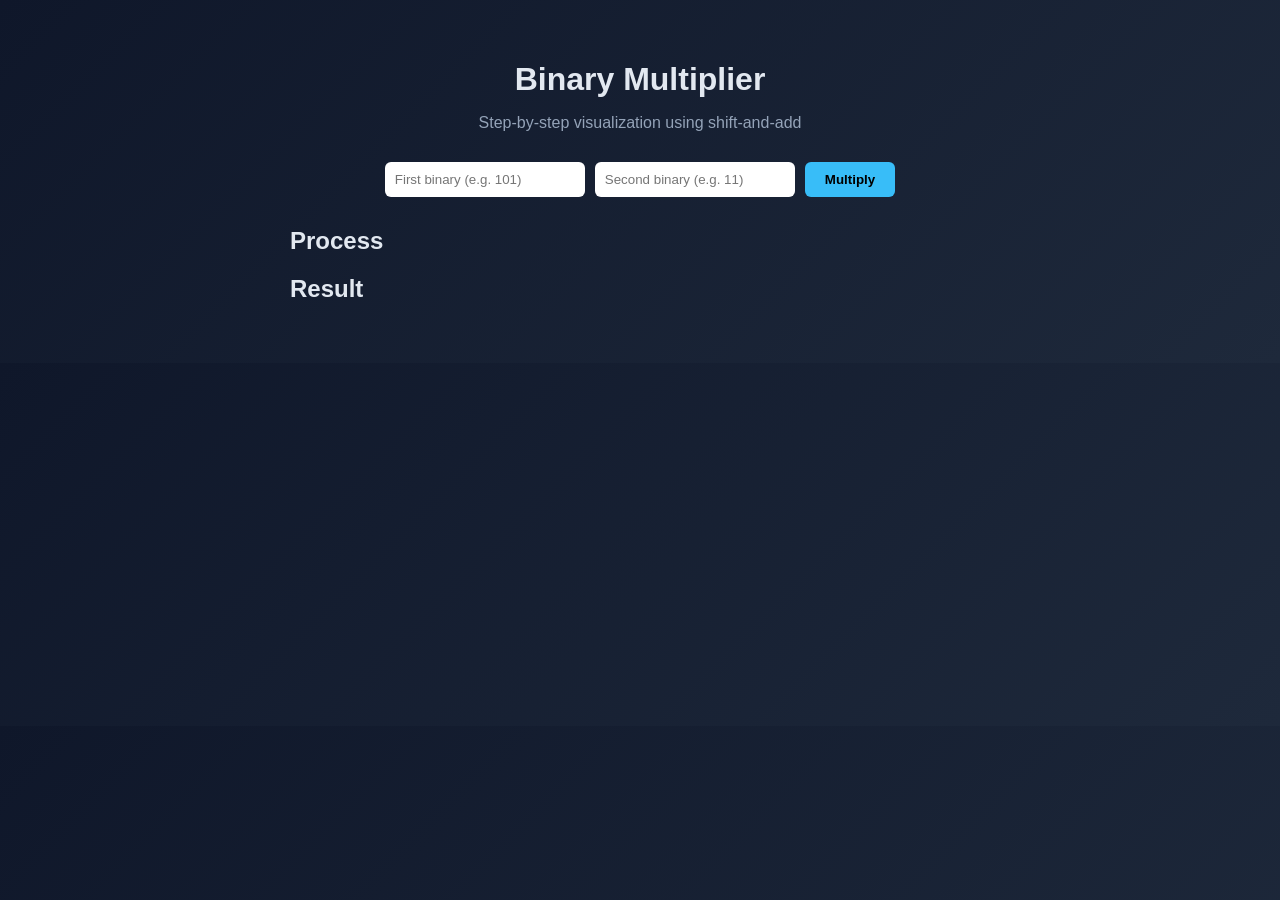
==== index.html @ 9b17812b "Rename inde.html to index.html" ====
<!DOCTYPE html>
<html lang="en">
<head>
  <meta charset="UTF-8">
  <title>Binary Multiplier Visualizer</title>
  <link rel="stylesheet" href="style.css">
</head>
<body>

  <div class="app">
    <h1>Binary Multiplier</h1>
    <p class="subtitle">Step-by-step visualization using shift-and-add</p>

    <div class="input-box">
      <input type="text" id="num1" placeholder="First binary (e.g. 101)">
      <input type="text" id="num2" placeholder="Second binary (e.g. 11)">
      <button onclick="multiply()">Multiply</button>
    </div>

    <div class="output">
      <h2>Process</h2>
      <div id="steps"></div>

      <h2>Result</h2>
      <div id="result"></div>
    </div>
  </div>

  <script src="script.js"></script>
</body>
</html>
---- style.css ----
body {
  margin: 0;
  font-family: 'Segoe UI', sans-serif;
  background: linear-gradient(135deg, #0f172a, #1e293b);
  color: #e2e8f0;
}

.app {
  max-width: 700px;
  margin: auto;
  padding: 40px;
  text-align: center;
}

h1 {
  margin-bottom: 5px;
}

.subtitle {
  color: #94a3b8;
  margin-bottom: 30px;
}

.input-box {
  display: flex;
  gap: 10px;
  justify-content: center;
  margin-bottom: 30px;
}

input {
  padding: 10px;
  border-radius: 6px;
  border: none;
  width: 180px;
}

button {
  padding: 10px 20px;
  background: #38bdf8;
  border: none;
  border-radius: 6px;
  cursor: pointer;
  font-weight: bold;
}

button:hover {
  background: #0ea5e9;
}

.output {
  text-align: left;
  margin-top: 20px;
}

#steps div {
  background: #1e293b;
  padding: 10px;
  margin: 6px 0;
  border-radius: 6px;
  font-family: monospace;
}

#result {
  font-size: 20px;
  font-weight: bold;
  color: #22c55e;
}
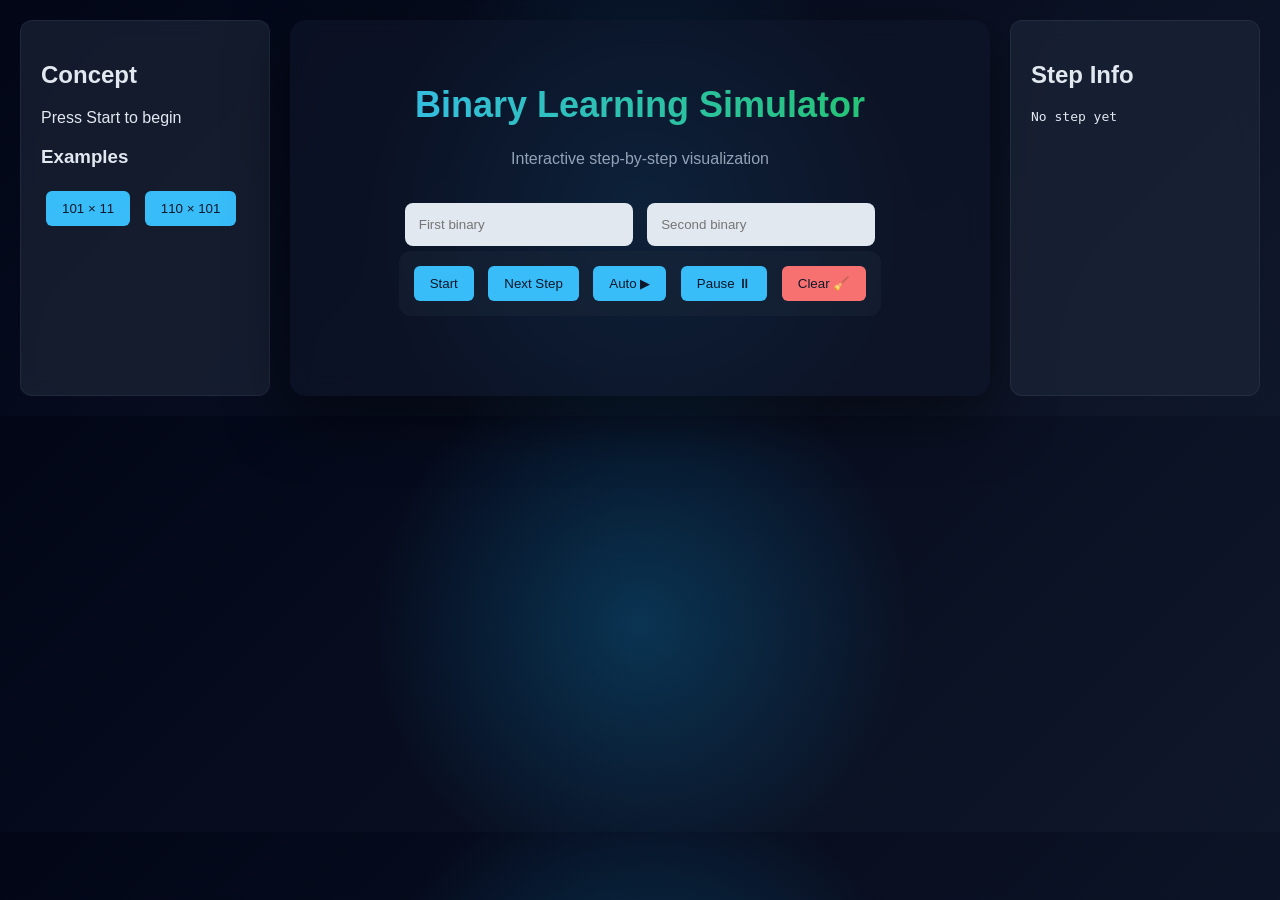
==== commit 46460fc2: "Add files via upload" ====
--- a/index.html
+++ b/index.html
@@ -2,30 +2,53 @@
 <html lang="en">
 <head>
   <meta charset="UTF-8">
-  <title>Binary Multiplier Visualizer</title>
+  <title>Binary Learning Simulator</title>
   <link rel="stylesheet" href="style.css">
 </head>
 <body>
 
-  <div class="app">
-    <h1>Binary Multiplier</h1>
-    <p class="subtitle">Step-by-step visualization using shift-and-add</p>
+<div class="layout">
+
+  <!-- LEFT PANEL -->
+  <div class="panel">
+    <h2>Concept</h2>
+    <p id="conceptText">Press Start to begin</p>
+
+    <h3>Examples</h3>
+    <button onclick="loadExample('101','11')">101 × 11</button>
+    <button onclick="loadExample('110','101')">110 × 101</button>
+  </div>
+
+  <!-- MAIN -->
+  <div class="main">
+    <h1>Binary Learning Simulator</h1>
+    <p class="subtitle">Interactive step-by-step visualization</p>
 
     <div class="input-box">
-      <input type="text" id="num1" placeholder="First binary (e.g. 101)">
-      <input type="text" id="num2" placeholder="Second binary (e.g. 11)">
-      <button onclick="multiply()">Multiply</button>
+      <input id="num1" placeholder="First binary">
+      <input id="num2" placeholder="Second binary">
     </div>
 
-    <div class="output">
-      <h2>Process</h2>
-      <div id="steps"></div>
+    <div class="controls">
+      <button onclick="start()">Start</button>
+      <button onclick="nextStep()">Next Step</button>
+      <button onclick="autoPlay()">Auto ▶</button>
+      <button onclick="pause()">Pause ⏸</button>
+      <button class="clear-btn" onclick="resetAll()">Clear 🧹</button>
+    </div>
 
-      <h2>Result</h2>
-      <div id="result"></div>
-    </div>
+    <div id="display"></div>
+    <div id="decimal"></div>
   </div>
 
-  <script src="script.js"></script>
+  <!-- RIGHT PANEL -->
+  <div class="panel">
+    <h2>Step Info</h2>
+    <pre id="info">No step yet</pre>
+  </div>
+
+</div>
+
+<script src="script.js"></script>
 </body>
-</html>
+</html>
--- a/style.css
+++ b/style.css
@@ -1,19 +1,58 @@
+* {
+  transition: all 0.2s ease;
+}
+
 body {
   margin: 0;
   font-family: 'Segoe UI', sans-serif;
-  background: linear-gradient(135deg, #0f172a, #1e293b);
+
+  background:
+    radial-gradient(circle at center, rgba(14,165,233,0.25), transparent 40%),
+    linear-gradient(135deg, #020617, #0f172a);
+
   color: #e2e8f0;
 }
 
-.app {
-  max-width: 700px;
-  margin: auto;
-  padding: 40px;
-  text-align: center;
+/* Layout */
+.layout {
+  display: grid;
+  grid-template-columns: 250px 1fr 250px;
+  gap: 20px;
+  padding: 20px;
 }
 
+/* Panels */
+.panel {
+  background: rgba(30, 41, 59, 0.6);
+  padding: 20px;
+  border-radius: 12px;
+  border: 1px solid rgba(148, 163, 184, 0.1);
+  backdrop-filter: blur(10px);
+}
+
+.panel:hover {
+  background: rgba(30, 41, 59, 0.8);
+}
+
+/* Main Glass Card */
+.main {
+  text-align: center;
+  padding: 40px 20px;
+
+  background: rgba(15, 23, 42, 0.6);
+  backdrop-filter: blur(12px);
+
+  border-radius: 16px;
+  box-shadow: 0 20px 60px rgba(0,0,0,0.5);
+}
+
+/* Title */
 h1 {
-  margin-bottom: 5px;
+  font-size: 36px;
+  font-weight: 700;
+  background: linear-gradient(90deg, #38bdf8, #22c55e);
+  -webkit-background-clip: text;
+  -webkit-text-fill-color: transparent;
 }
 
 .subtitle {
@@ -21,48 +60,107 @@
   margin-bottom: 30px;
 }
 
-.input-box {
-  display: flex;
-  gap: 10px;
-  justify-content: center;
-  margin-bottom: 30px;
+/* Inputs */
+input {
+  padding: 12px;
+  margin: 5px;
+  width: 200px;
+  border-radius: 8px;
+  border: 2px solid transparent;
+  background: #e2e8f0;
 }
 
-input {
-  padding: 10px;
-  border-radius: 6px;
-  border: none;
-  width: 180px;
+input:hover {
+  border: 2px solid #94a3b8;
 }
 
+input:focus {
+  border: 2px solid #38bdf8;
+  box-shadow: 0 0 6px rgba(56,189,248,0.4);
+}
+
+/* Controls */
+.controls {
+  margin-bottom: 20px;
+  background: rgba(30,41,59,0.4);
+  padding: 10px;
+  border-radius: 12px;
+  display: inline-block;
+}
+
+/* Buttons */
 button {
-  padding: 10px 20px;
+  padding: 10px 16px;
+  margin: 5px;
   background: #38bdf8;
   border: none;
   border-radius: 6px;
   cursor: pointer;
-  font-weight: bold;
+  color: #0f172a;
 }
 
 button:hover {
   background: #0ea5e9;
+  transform: translateY(-2px);
 }
 
-.output {
-  text-align: left;
-  margin-top: 20px;
+button:active {
+  transform: translateY(0);
 }
 
-#steps div {
-  background: #1e293b;
-  padding: 10px;
-  margin: 6px 0;
-  border-radius: 6px;
-  font-family: monospace;
+.clear-btn {
+  background: #f87171;
 }
 
-#result {
+.clear-btn:hover {
+  background: #ef4444;
+}
+
+/* Display */
+#display {
+  margin-top: 20px;
+  font-family: monospace;
   font-size: 20px;
+}
+
+/* Animation */
+.row {
+  padding: 4px;
+  opacity: 0;
+  transform: translateY(10px);
+  animation: fadeSlide 0.4s ease forwards;
+}
+
+@keyframes fadeSlide {
+  to {
+    opacity: 1;
+    transform: translateY(0);
+  }
+}
+
+.row:hover {
+  background: #334155;
+}
+
+.active {
+  background: #1d4ed8;
+  border-radius: 4px;
+}
+
+.result {
+  color: #22c55e;
   font-weight: bold;
-  color: #22c55e;
+  font-size: 22px;
+  animation: fadeSlide 0.5s ease forwards;
+}
+
+/* Decimal */
+#decimal {
+  margin-top: 15px;
+  color: #94a3b8;
+}
+
+/* Info */
+#info {
+  white-space: pre-wrap;
 }
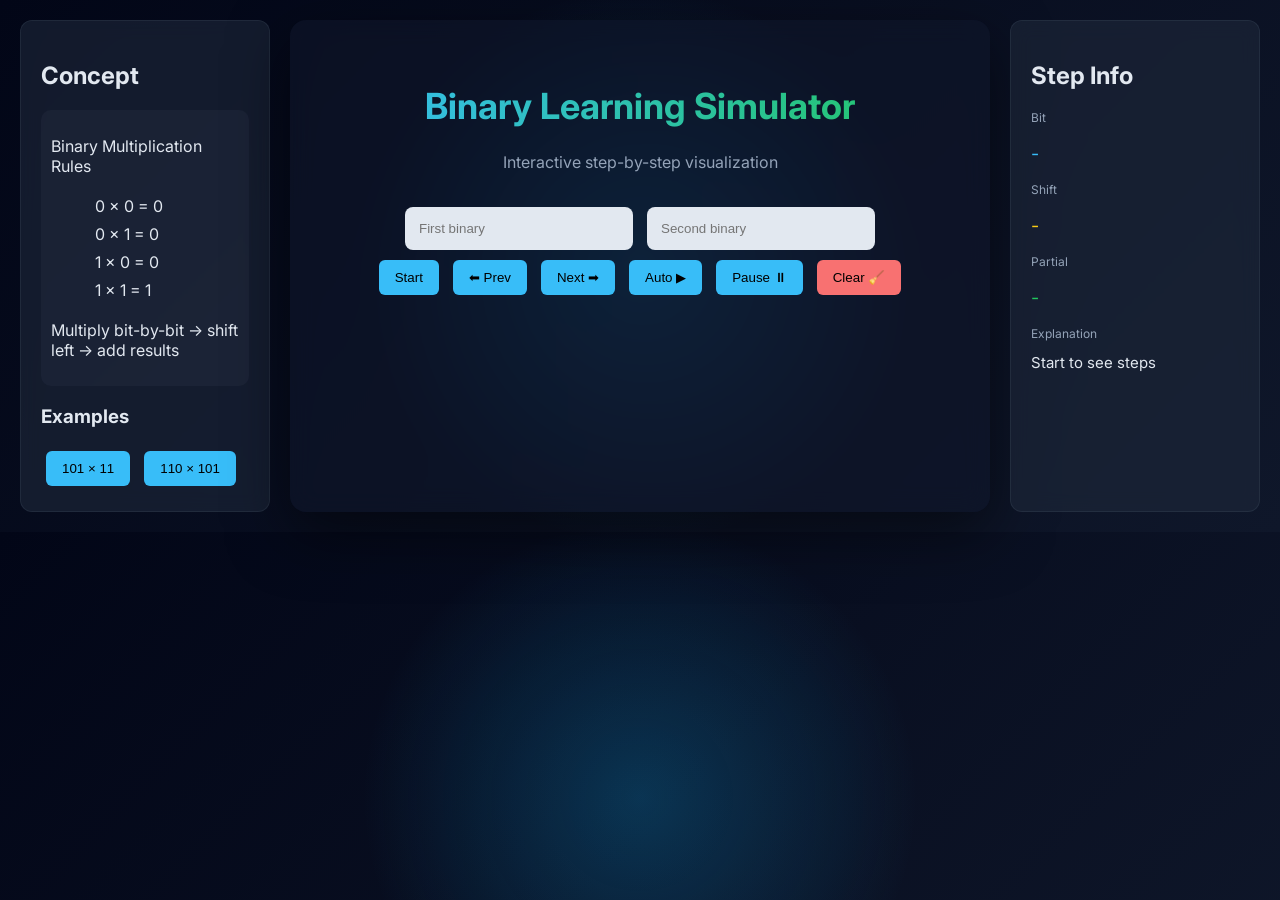
==== commit 19a0474f: "Add files via upload" ====
--- a/index.html
+++ b/index.html
@@ -3,6 +3,8 @@
 <head>
   <meta charset="UTF-8">
   <title>Binary Learning Simulator</title>
+
+  <link href="https://fonts.googleapis.com/css2?family=Inter:wght@300;400;600&display=swap" rel="stylesheet">
   <link rel="stylesheet" href="style.css">
 </head>
 <body>
@@ -12,7 +14,21 @@
   <!-- LEFT PANEL -->
   <div class="panel">
     <h2>Concept</h2>
-    <p id="conceptText">Press Start to begin</p>
+
+    <div class="rules">
+      <p class="rule-title">Binary Multiplication Rules</p>
+
+      <ul>
+        <li id="rule00">0 × 0 = 0</li>
+        <li id="rule01">0 × 1 = 0</li>
+        <li id="rule10">1 × 0 = 0</li>
+        <li id="rule11">1 × 1 = 1</li>
+      </ul>
+
+      <p class="rule-note">
+        Multiply bit-by-bit → shift left → add results
+      </p>
+    </div>
 
     <h3>Examples</h3>
     <button onclick="loadExample('101','11')">101 × 11</button>
@@ -31,7 +47,8 @@
 
     <div class="controls">
       <button onclick="start()">Start</button>
-      <button onclick="nextStep()">Next Step</button>
+      <button onclick="prevStep()">⬅ Prev</button>
+      <button onclick="nextStep()">Next ➡</button>
       <button onclick="autoPlay()">Auto ▶</button>
       <button onclick="pause()">Pause ⏸</button>
       <button class="clear-btn" onclick="resetAll()">Clear 🧹</button>
@@ -44,7 +61,20 @@
   <!-- RIGHT PANEL -->
   <div class="panel">
     <h2>Step Info</h2>
-    <pre id="info">No step yet</pre>
+
+    <div id="infoBox">
+      <p class="label">Bit</p>
+      <p id="bitVal">-</p>
+
+      <p class="label">Shift</p>
+      <p id="shiftVal">-</p>
+
+      <p class="label">Partial</p>
+      <p id="partialVal">-</p>
+
+      <p class="label">Explanation</p>
+      <p id="explainVal">Start to see steps</p>
+    </div>
   </div>
 
 </div>
--- a/style.css
+++ b/style.css
@@ -4,7 +4,7 @@
 
 body {
   margin: 0;
-  font-family: 'Segoe UI', sans-serif;
+  font-family: 'Inter', sans-serif;
 
   background:
     radial-gradient(circle at center, rgba(14,165,233,0.25), transparent 40%),
@@ -13,7 +13,6 @@
   color: #e2e8f0;
 }
 
-/* Layout */
 .layout {
   display: grid;
   grid-template-columns: 250px 1fr 250px;
@@ -26,15 +25,11 @@
   background: rgba(30, 41, 59, 0.6);
   padding: 20px;
   border-radius: 12px;
-  border: 1px solid rgba(148, 163, 184, 0.1);
   backdrop-filter: blur(10px);
+  border: 1px solid rgba(148,163,184,0.1);
 }
 
-.panel:hover {
-  background: rgba(30, 41, 59, 0.8);
-}
-
-/* Main Glass Card */
+/* Main */
 .main {
   text-align: center;
   padding: 40px 20px;
@@ -70,22 +65,8 @@
   background: #e2e8f0;
 }
 
-input:hover {
-  border: 2px solid #94a3b8;
-}
-
 input:focus {
   border: 2px solid #38bdf8;
-  box-shadow: 0 0 6px rgba(56,189,248,0.4);
-}
-
-/* Controls */
-.controls {
-  margin-bottom: 20px;
-  background: rgba(30,41,59,0.4);
-  padding: 10px;
-  border-radius: 12px;
-  display: inline-block;
 }
 
 /* Buttons */
@@ -96,16 +77,11 @@
   border: none;
   border-radius: 6px;
   cursor: pointer;
-  color: #0f172a;
 }
 
 button:hover {
   background: #0ea5e9;
   transform: translateY(-2px);
-}
-
-button:active {
-  transform: translateY(0);
 }
 
 .clear-btn {
@@ -116,6 +92,26 @@
   background: #ef4444;
 }
 
+/* RULES */
+.rules {
+  margin-top: 10px;
+  padding: 10px;
+  background: rgba(148,163,184,0.05);
+  border-radius: 10px;
+}
+
+.rules li {
+  list-style: none;
+  padding: 4px;
+  border-radius: 6px;
+}
+
+.active-rule {
+  background: rgba(56,189,248,0.2);
+  color: #38bdf8;
+  font-weight: bold;
+}
+
 /* Display */
 #display {
   margin-top: 20px;
@@ -123,44 +119,51 @@
   font-size: 20px;
 }
 
-/* Animation */
 .row {
   padding: 4px;
-  opacity: 0;
-  transform: translateY(10px);
   animation: fadeSlide 0.4s ease forwards;
 }
 
 @keyframes fadeSlide {
-  to {
-    opacity: 1;
-    transform: translateY(0);
-  }
-}
-
-.row:hover {
-  background: #334155;
+  from {opacity:0; transform:translateY(10px);}
+  to {opacity:1; transform:translateY(0);}
 }
 
 .active {
   background: #1d4ed8;
-  border-radius: 4px;
 }
 
 .result {
   color: #22c55e;
-  font-weight: bold;
-  font-size: 22px;
-  animation: fadeSlide 0.5s ease forwards;
 }
 
-/* Decimal */
+/* Info */
+.label {
+  font-size: 12px;
+  color: #94a3b8;
+}
+
+#bitVal { color:#38bdf8; font-size:18px; }
+#shiftVal { color:#facc15; font-size:18px; }
+#partialVal { color:#22c55e; font-size:18px; }
+
+#explainVal {
+  margin-top: 10px;
+  font-size: 15px;
+}
+
+/* ✨ Decimal Animation */
 #decimal {
   margin-top: 15px;
   color: #94a3b8;
+  font-size: 15px;
+  opacity: 0;
 }
 
-/* Info */
-#info {
-  white-space: pre-wrap;
+.show-decimal {
+  animation: fadeIn 0.6s ease forwards;
+}
+
+@keyframes fadeIn {
+  to { opacity: 1; }
 }
